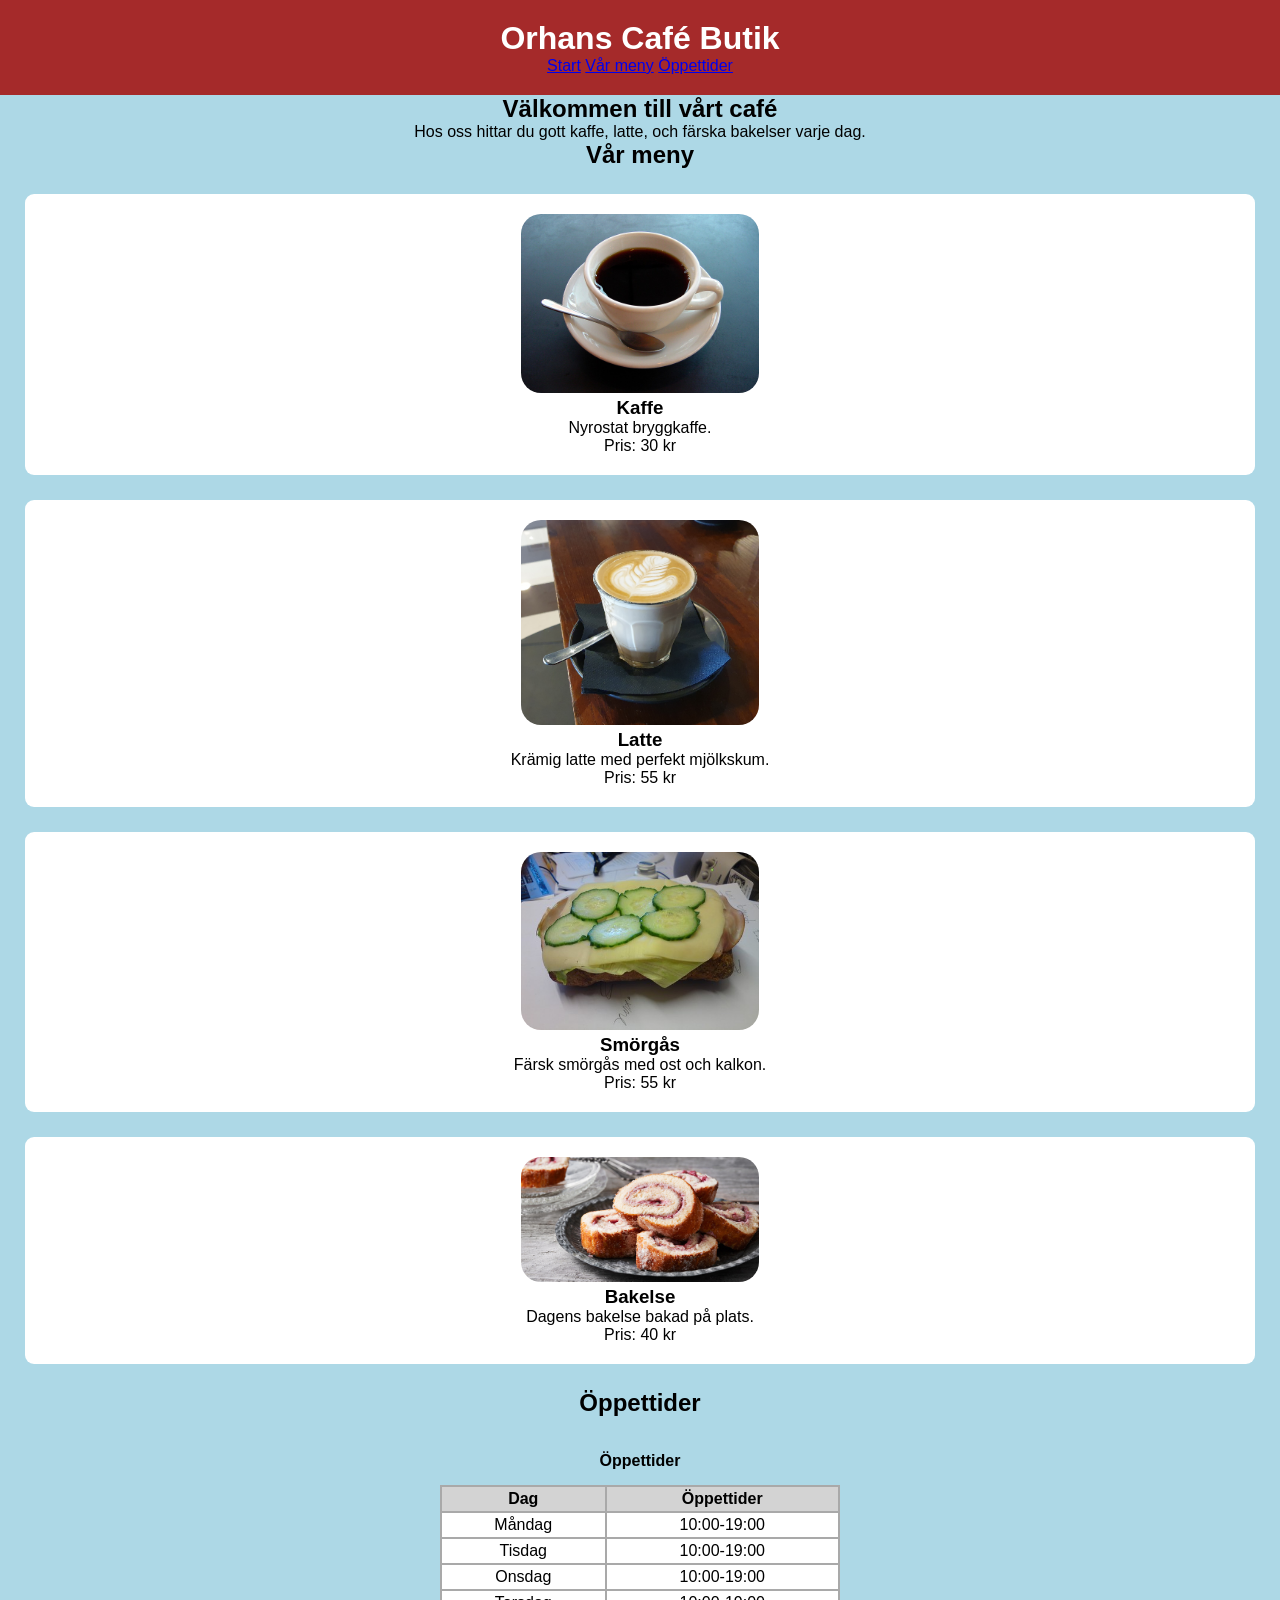
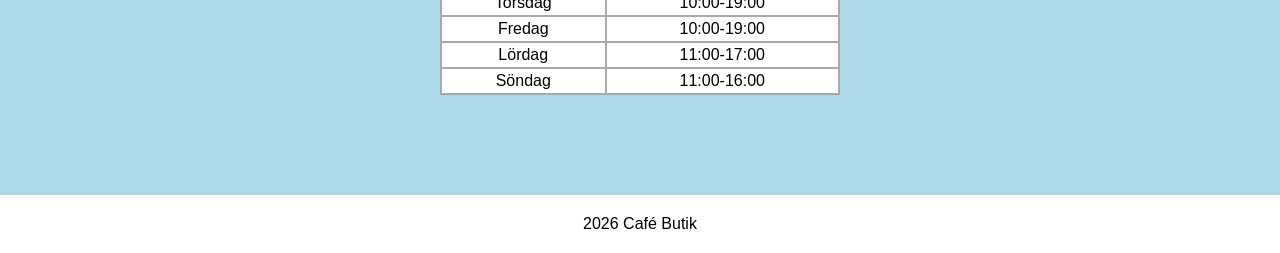
==== index.html @ f070d717 "Initial commit" ====
<!DOCTYPE html>
<html lang="sv">
<head>
    <meta charset="UTF-8">
    <meta name="viewport" content="width=device-width, initial-scale=1.0">
    <title>Projekt Butik</title>
    <link rel="stylesheet" href="style.css">
</head>


<body>

    <header>
        <h1>Orhans Café Butik</h1>

        <nav>
            <a href="#start">Start</a>
            <a href="#meny">Vår meny</a>
            <a href="#oppettider">Öppettider</a>
        </nav>
    </header>
    
    <main>


        <section id="start">
            <h2>Välkommen till vårt café</h2>
            <p>Hos oss hittar du gott kaffe, latte, och färska bakelser varje dag.</p>
         </section>


         <section id="meny">
            <h2>Vår meny</h2>

            <div class="products">

                <article class="product">
                    <img src="A_small_cup_of_coffee (1).JPG" alt="En kopp kaffe">
                    <h3>Kaffe</h3>
                    <p>Nyrostat bryggkaffe.</p>
                    <p>Pris: 30 kr</p>
                </article>

                <article class="product">
                    <img src="Caffe_Latte_at_Pulse_Cafe.jpg" alt="En kopp kaffe">
                    <h3>Latte</h3>
                    <p>Krämig latte med perfekt mjölkskum.</p>
                    <p>Pris: 55 kr</p>
                </article>

                <article class="product">
                    <img src="dsc00082_50794690.jpg" alt="En smörgås">
                    <h3>Smörgås</h3>
                    <p>Färsk smörgås med ost och kalkon.</p>
                    <p>Pris: 55 kr</p>
                </article>

                <article class="product">
                    <img src="rulltarta-2400x1000.jpg" alt="En rulltårta">
                    <h3>Bakelse</h3>
                    <p>Dagens bakelse bakad på plats.</p>
                    <p>Pris: 40 kr</p>
                </article>

            </div>
        </section>

        <section id="öppettider">

            <h2>Öppettider</h2>

            <div class="opening-hours-container"> 
                <table>
                    <caption>Öppettider</caption>
                    <thead>
                        <tr>
                            <th>Dag</th>
                            <th>Öppettider</th>
                        </tr>
                    </thead>
                    <tbody>
                <tr><td>Måndag</td><td>10:00-19:00</td></tr>
                <tr><td>Tisdag</td><td>10:00-19:00</td></tr>
                <tr><td>Onsdag</td><td>10:00-19:00</td></tr>
                <tr><td>Torsdag</td><td>10:00-19:00</td></tr>
                <tr><td>Fredag</td><td>10:00-19:00</td></tr>
                <tr><td>Lördag</td><td>11:00-17:00</td></tr>
                <tr><td>Söndag</td><td>11:00-16:00</td></tr>
            </tbody>
        </table>
    </div>

    </section>

    <main>


<footer>
    <p>2026 Café Butik</p>
</footer>
       

</body>
</html>
---- style.css ----
*{
    box-sizing: border-box;
    margin: 0;
    padding: 0;
}

body{
    text-align: center;
    background-color: lightblue;
    font-family: Arial, sans-serif;
}

header{
    padding: 20px;
    background-color: brown;
    color: white;
}

.opening-hours-container{
    display: flex;
    justify-content: center;
    margin: 35px;
}

table{
    border-collapse: collapse;
    width: 100%;
    max-width: 400px;
    background-color: white;
}

caption{
    font-weight: bold;
    margin-bottom: 15px;
}

th,td{
    border: 2px solid darkgray;
    padding: 3px;
}

th{
    background-color: lightgrey;
}

footer{
    margin-top: 100px;
    padding: 20px;
    background-color: white;
    color: black;
}

@media (max-width: 500px) {
    table {
        font-size: 15px;
    }
}


.products {
    display: grid;
    grid-template-columns: auto;
    gap: 25px;
    padding: 25px;
}


.product {
    background-color: white;
    padding: 20px;
    border-radius: 9px;
}

.product img{
    width: 20%;
    border-radius: 20px;
}
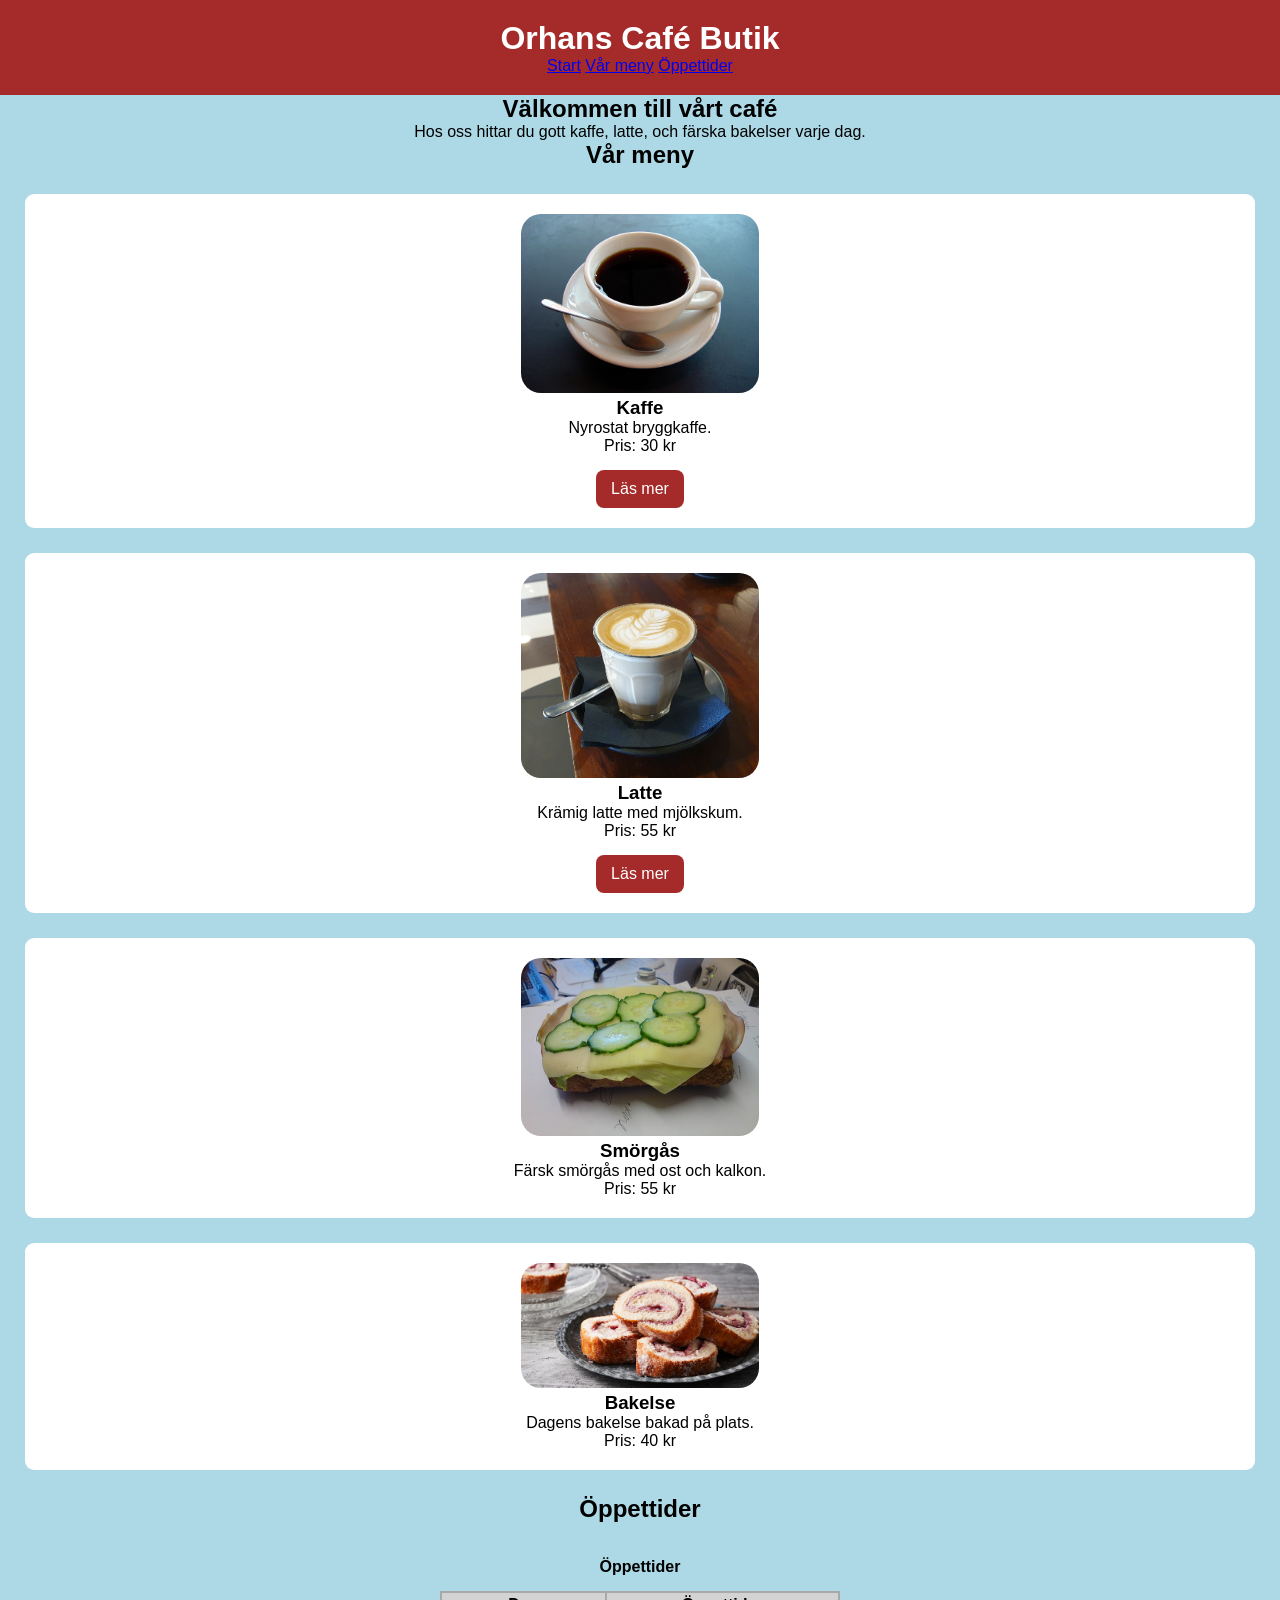
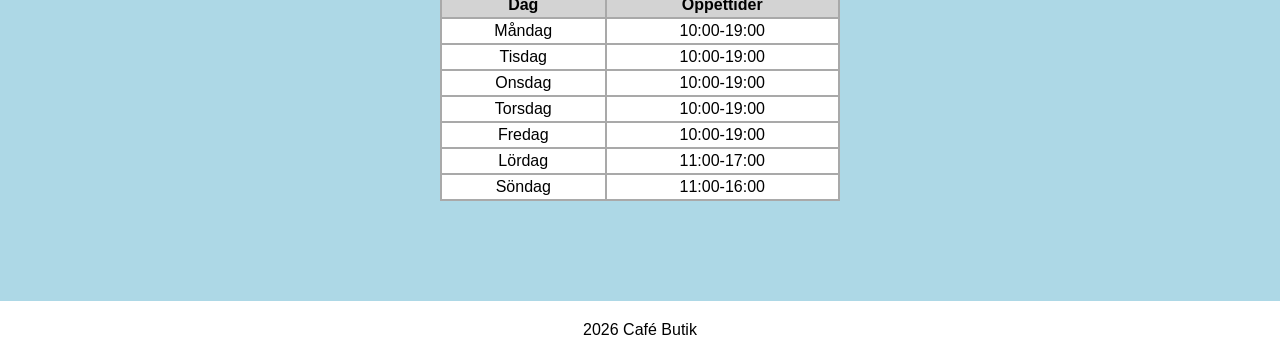
==== commit a01c3806: "Projekt Butik" ====
--- a/index.html
+++ b/index.html
@@ -10,8 +10,9 @@
 
 <body>
 
-    <header>
-        <h1>Orhans Café Butik</h1>
+    
+<header>
+    <h1>Orhans Café Butik</h1>
 
         <nav>
             <a href="#start">Start</a>
@@ -39,13 +40,17 @@
                     <h3>Kaffe</h3>
                     <p>Nyrostat bryggkaffe.</p>
                     <p>Pris: 30 kr</p>
+
+                    <a class="button" href="kaffe.html">Läs mer</a>
                 </article>
 
                 <article class="product">
                     <img src="Caffe_Latte_at_Pulse_Cafe.jpg" alt="En kopp kaffe">
                     <h3>Latte</h3>
-                    <p>Krämig latte med perfekt mjölkskum.</p>
+                    <p>Krämig latte med mjölkskum.</p>
                     <p>Pris: 55 kr</p>
+
+                    <a class="button" href="latte.html">Läs mer</a>
                 </article>
 
                 <article class="product">
@@ -65,29 +70,33 @@
             </div>
         </section>
 
-        <section id="öppettider">
+        <section id="oppettider">
 
-            <h2>Öppettider</h2>
+        <h2>Öppettider</h2>
 
-            <div class="opening-hours-container"> 
-                <table>
-                    <caption>Öppettider</caption>
-                    <thead>
-                        <tr>
-                            <th>Dag</th>
-                            <th>Öppettider</th>
-                        </tr>
-                    </thead>
-                    <tbody>
-                <tr><td>Måndag</td><td>10:00-19:00</td></tr>
-                <tr><td>Tisdag</td><td>10:00-19:00</td></tr>
-                <tr><td>Onsdag</td><td>10:00-19:00</td></tr>
-                <tr><td>Torsdag</td><td>10:00-19:00</td></tr>
-                <tr><td>Fredag</td><td>10:00-19:00</td></tr>
-                <tr><td>Lördag</td><td>11:00-17:00</td></tr>
-                <tr><td>Söndag</td><td>11:00-16:00</td></tr>
+        <div class="opening-hours-container"> 
+                
+            <table>
+            <caption>Öppettider</caption>
+            
+            <thead>
+            <tr>
+            <th>Dag</th>
+            <th>Öppettider</th>
+            </tr>
+            </thead>
+            
+            <tbody>
+            <tr><td>Måndag</td><td>10:00-19:00</td></tr>
+            <tr><td>Tisdag</td><td>10:00-19:00</td></tr>
+            <tr><td>Onsdag</td><td>10:00-19:00</td></tr>
+            <tr><td>Torsdag</td><td>10:00-19:00</td></tr>
+            <tr><td>Fredag</td><td>10:00-19:00</td></tr>
+             <tr><td>Lördag</td><td>11:00-17:00</td></tr>
+            <tr><td>Söndag</td><td>11:00-16:00</td></tr>
             </tbody>
-        </table>
+    </table>
+    
     </div>
 
     </section>
@@ -96,7 +105,7 @@
 
 
 <footer>
-    <p>2026 Café Butik</p>
+<p>2026 Café Butik</p>
 </footer>
        
 
--- a/style.css
+++ b/style.css
@@ -32,6 +32,20 @@
 caption{
     font-weight: bold;
     margin-bottom: 15px;
+}
+
+.button{
+    display: inline-block;
+    margin-top: 15px;
+    padding: 10px 15px;
+    background-color: brown;
+    color: white;
+    text-decoration: none;
+    border-radius: 8px;
+}
+
+.button:hover{
+    background-color: brown;
 }
 
 th,td{
